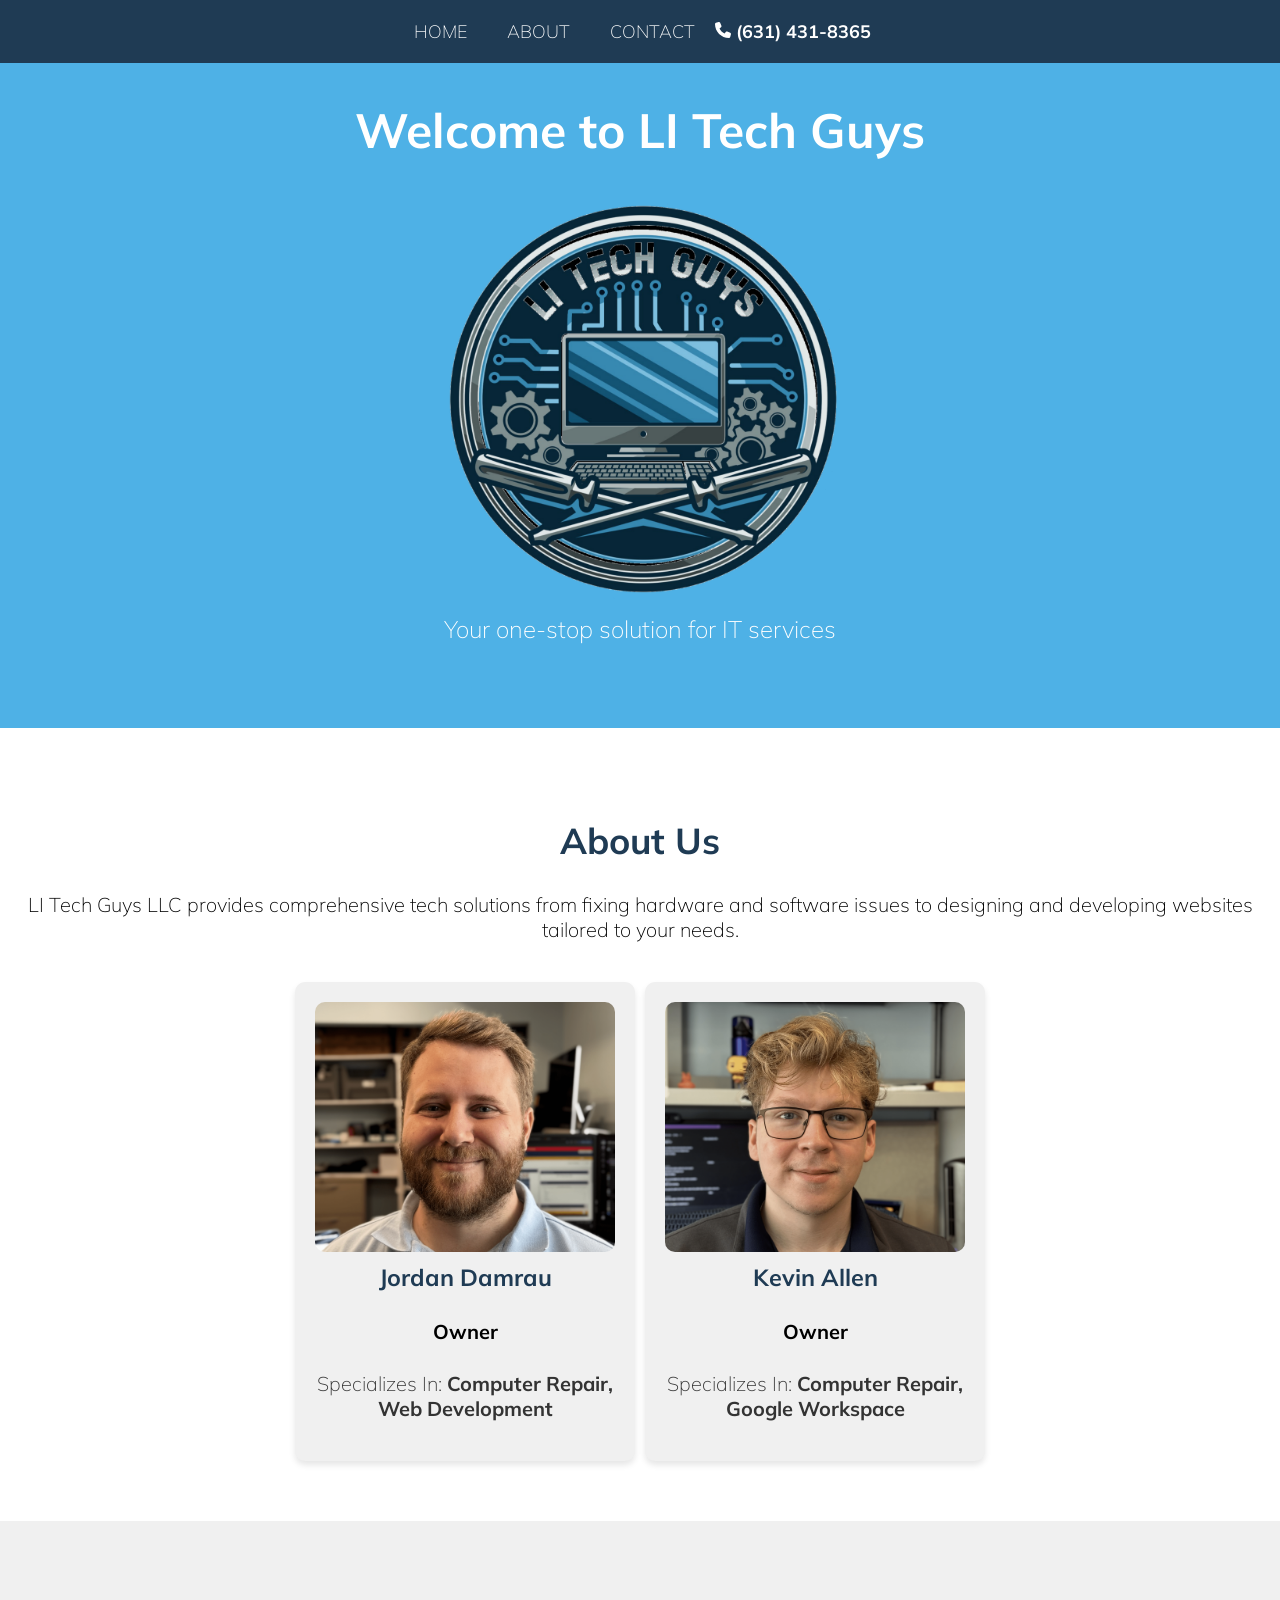
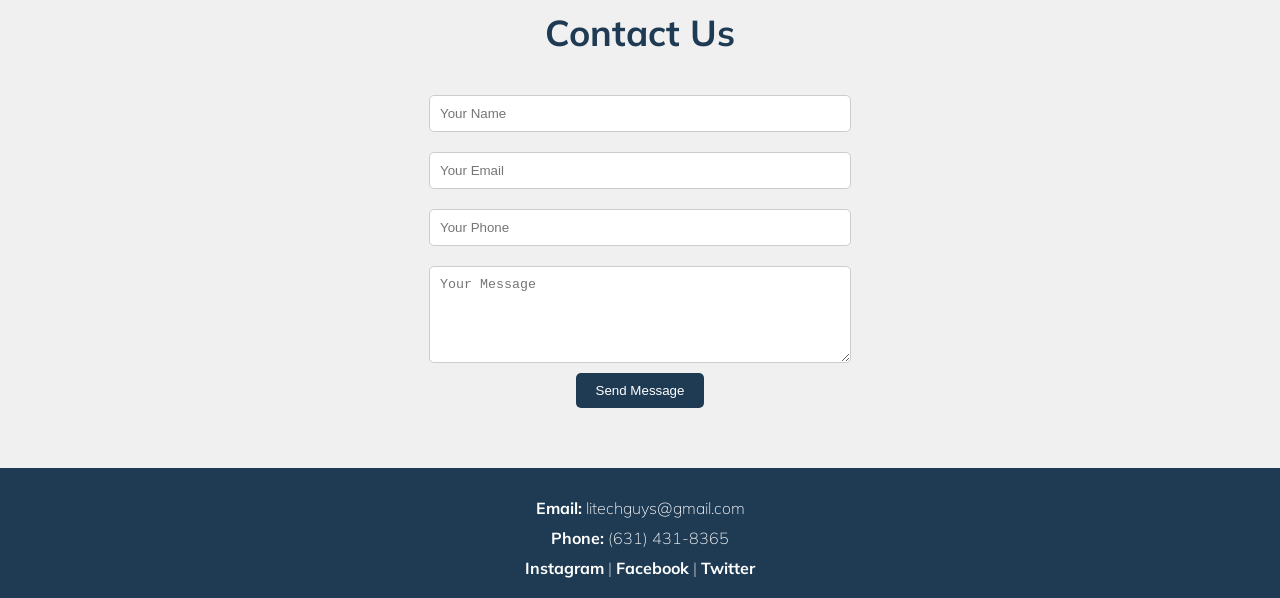
==== index.html @ 514f4675 "Touch up -Redesigned the navbar to be more modern and responsive to the design of the site. -Made th" ====
<!DOCTYPE html>
<html lang="en">
<head>
    <meta charset="UTF-8">
    <meta name="viewport" content="width=device-width, initial-scale=1.0">
    <title>LI Tech Guys</title>
    <link rel="stylesheet" href="styles.css">
    <link rel="preconnect" href="https://fonts.googleapis.com">
    <link rel="preconnect" href="https://fonts.gstatic.com" crossorigin>
    <link href="https://fonts.googleapis.com/css2?family=Fredoka:wght@300..700&family=Mulish:ital,wght@0,200..1000;1,200..1000&family=Raleway:ital,wght@0,100..900;1,100..900&display=swap" rel="stylesheet">
</head>
<body>

    <!-- Navbar -->
    <nav style="position: fixed; width: 100%;">
        <div class="menu">
            <a href="#home">HOME</a>
            <a href="#about">ABOUT</a>
            <a href="#contact">CONTACT</a>
        </div>
        <a href="tel:+16314318365" class="phone-number" style="padding-right: 25px;"><img src="imgs/phone.svg" alt="Phone Image" height="16" width="auto"> (631) 431-8365</a>
    </nav>


    <!-- Hero Section (Home) -->
    <section id="home">
        <h1>Welcome to LI Tech Guys</h1>
        <img src="imgs/logo.png" alt="LI Tech Guys Logo" height="400" width="auto">
        <p>Your one-stop solution for IT services</p>
        <a href="#about"><div class="scroll-down"></div></a> <!-- Down Arrow -->
    </section>

    <!-- About Section -->
    <section id="about">
        <h2>About Us</h2>
        <p>LI Tech Guys LLC provides comprehensive tech solutions from fixing hardware and software issues to designing and developing websites tailored to your needs.</p>

        <!-- Team Cards -->
        <div class="team">
            <div class="card" onclick="window.location.href='mailto:jordan@litechguys.com';">
                <img src="imgs/jordan.png" alt="Jordan Damrau">
                <h3>Jordan Damrau</h3>
                <h4>Owner</h4>
                <p>Specializes In: <b>Computer Repair, Web Development</b></p>
            </div>
            <div class="card" onclick="window.location.href='mailto:kevin@litechguys.com';">
                <img src="imgs/kevin.png" alt="Kevin Allen">
                <h3>Kevin Allen</h3>
                <h4>Owner</h4>
                <p>Specializes In: <b>Computer Repair, Google Workspace</b></p>
            </div>
        </div>
    </section>


    <!-- Contact Section -->
    <section id="contact">
        <h2>Contact Us</h2>
        <form action="https://formspree.io/f/myzgrvja" method="POST">
            <input type="text" name="name" placeholder="Your Name" required>
            <input type="email" name="email" placeholder="Your Email" required>
            <input type="tel" name="phone" placeholder="Your Phone" required>
            <textarea name="message" rows="5" placeholder="Your Message" required></textarea>
            <button type="submit">Send Message</button>
        </form>
    </section>

    <!-- Footer -->
    <footer>
        <b><p>Email:</b> <a href="mailto:litechguys@gmail.com">litechguys@gmail.com</a></p>
        <b><p>Phone:</b> <a href="tel:+16314318365">(631) 431-8365</a></p>
        <b><a href="https://www.instagram.com/litechguys">Instagram</a></b> |
        <b><a href="https://www.facebook.com">Facebook</a></b> |
        <b><a href="https://www.twitter.com/litechguys">Twitter</a></b>
    </footer>

</body>
</html>
---- styles.css ----
/* Global Styles */
        body, html {
            margin: 0;
            padding: 0;
            font-family: "Mulish", sans-serif;
            font-optical-sizing: auto;
            font-weight: 200;
            font-style: normal;
            scroll-behavior: smooth; /* Smooth scrolling */
            background-color: #f5f5f5;
        }

        /* Navbar */
        nav {
            background-color: #1f3b54; /* Dark blue from logo */
            padding: 10px;
            display: flex;
            justify-content:center;
            align-items: center;
            z-index: 1;
        }

        nav a {
            color: white;
            text-decoration: none;
            padding: 10px;
            font-size: 18px;
            transition: color 0.3s ease;
        }

        nav a:hover {
            color: #4eb1e6; /* Light blue hover effect */
        }

        .phone-number {
            font-weight: bold;
            color: white;
            transition: color 0.3s ease;
        }

        .phone-number:hover {
            color: #4eb1e6;
        }

        .menu {
            display: flex;
            gap: 20px;
        }

        /* Hero Section */
        #home {
            background-color: #4eb1e6; /* Light blue from logo */
            padding: 60px 20px;
            text-align: center;
            color: white;
        }

        #home h1 {
            font-size: 48px;
        }

        #home p {
            font-size: 24px;
            margin-top: 10px;
        }

        /* About Section */
        #about {
            padding: 60px 20px;
            background-color: #fff;
            text-align: center;
            font-size: 20px;
        }

        #about h2 {
            font-size: 36px;
            color: #1f3b54;
        }

         /* Cards for Team Members */
        .team {
            display: flex;
            justify-content: center; /* Centers the cards */
            margin-top: 40px;
            gap: 10px; /* Reduced gap between the cards */
        }

        .card {
            z-index: 0;
            background-color: #f0f0f0;
            padding: 20px;
            border-radius: 10px;
            width: 300px;
            box-shadow: 0 4px 6px rgba(0, 0, 0, 0.1);
            text-align: center;
            position: relative;
            overflow: hidden; /* Ensure image doesn't go outside the card */
            transition: transform 0.3s ease, box-shadow 0.3s ease; /* Smooth hover effect */
            cursor: pointer; /* Makes the card clickable */
        }

        .card:hover {
            transform: translateY(-10px); /* Lifts the card on hover */
            box-shadow: 0 8px 12px rgba(0, 0, 0, 0.2); /* Adds shadow on hover */
        }

        .card img {
            width: 100%;
            height: 250px; /* Adjust the height to fill the top half */
            object-fit: cover; /* Ensures the image fits inside the card without distortion */
            border-top-left-radius: 10px; /* Matches the card's border radius */
            border-top-right-radius: 10px; /* Matches the card's border radius */
            border-bottom-left-radius: 10px; /* Matches the card's border radius */
            border-bottom-right-radius: 10px; /* Matches the card's border radius */
            display: block;
            object-position:40% 40%; /* This ensures the top part of the image is visible */
        }

        .card h3 {
            color: #1f3b54;
            margin-top: 10px;
        }

        .card p {
            color: #333;
        }

        .card a {
            text-decoration: none; /* Remove underline from link */
            color: inherit; /* Inherit color from card text */
        }

        /* Contact Section */
        #contact {
            padding: 60px 20px;
            background-color: #f0f0f0;
            text-align: center;
        }

        #contact h2 {
            font-size: 36px;
            color: #1f3b54;
        }

        #contact form {
            display: flex;
            flex-direction: column;
            align-items: center;
        }

        #contact input, #contact textarea {
            padding: 10px;
            margin: 10px;
            width: 80%;
            max-width: 400px;
            border: 1px solid #ccc;
            border-radius: 5px;
        }

        #contact button {
            background-color: #1f3b54;
            color: white;
            border: none;
            padding: 10px 20px;
            border-radius: 5px;
            cursor: pointer;
        }

        #contact button:hover {
            background-color: #4eb1e6;
        }

        /* Footer */
        footer {
            background-color: #1f3b54;
            color: white;
            padding: 20px;
            text-align: center;
        }

        footer a {
            color: white;
            text-decoration: none;
            transition: color 0.3s ease;
        }

        footer a:hover {
            color: #4eb1e6;
        }

        footer p {
            margin: 10px 0;
            color: white;
        }

        .logo img {
            max-width: 100px;  /* Adjust this value to control the size */
            height: auto;
        }

        /* Down Arrow */

        .scroll-down {
            position: absolute;
            left: 50%;
            bottom: 30px;
            display: block;
            text-align: center;
            font-size: 20px;
            z-index: 100;
            text-decoration: none;
            text-shadow: 0;
            width: 20px;
            height: 20px;
            border-bottom: 2px solid #fff;
            border-right: 2px solid #fff;
            z-index: 9;
            left: 50%;
            -webkit-transform: translate(-50%, 0%) rotate(45deg);
            -moz-transform: translate(-50%, 0%) rotate(45deg);
            transform: translate(-50%, 0%) rotate(45deg);
            -webkit-animation: fade_move_down 4s ease-in-out infinite;
            -moz-animation:    fade_move_down 4s ease-in-out infinite;
            animation:         fade_move_down 4s ease-in-out infinite;
          }
          
          
          /*animated scroll arrow animation*/
          @-webkit-keyframes fade_move_down {
            0%   { -webkit-transform:translate(0,-10px) rotate(45deg); opacity: 0;  }
            50%  { opacity: 1;  }
            100% { -webkit-transform:translate(0,10px) rotate(45deg); opacity: 0; }
          }
          @-moz-keyframes fade_move_down {
            0%   { -moz-transform:translate(0,-10px) rotate(45deg); opacity: 0;  }
            50%  { opacity: 1;  }
            100% { -moz-transform:translate(0,10px) rotate(45deg); opacity: 0; }
          }
          @keyframes fade_move_down {
            0%   { transform:translate(0,-10px) rotate(45deg); opacity: 0;  }
            50%  { opacity: 1;  }
            100% { transform:translate(0,10px) rotate(45deg); opacity: 0; }
          }

        /* Responsive Design */
        @media (max-width: 768px) {
            nav .menu {
                flex-direction: column;
                gap: 10px;
            }

            nav a {
                font-size: 16px;
            }

            .team {
                flex-direction: column;
                align-items: center;
            }

            .card {
                width: 90%;
            }
        }
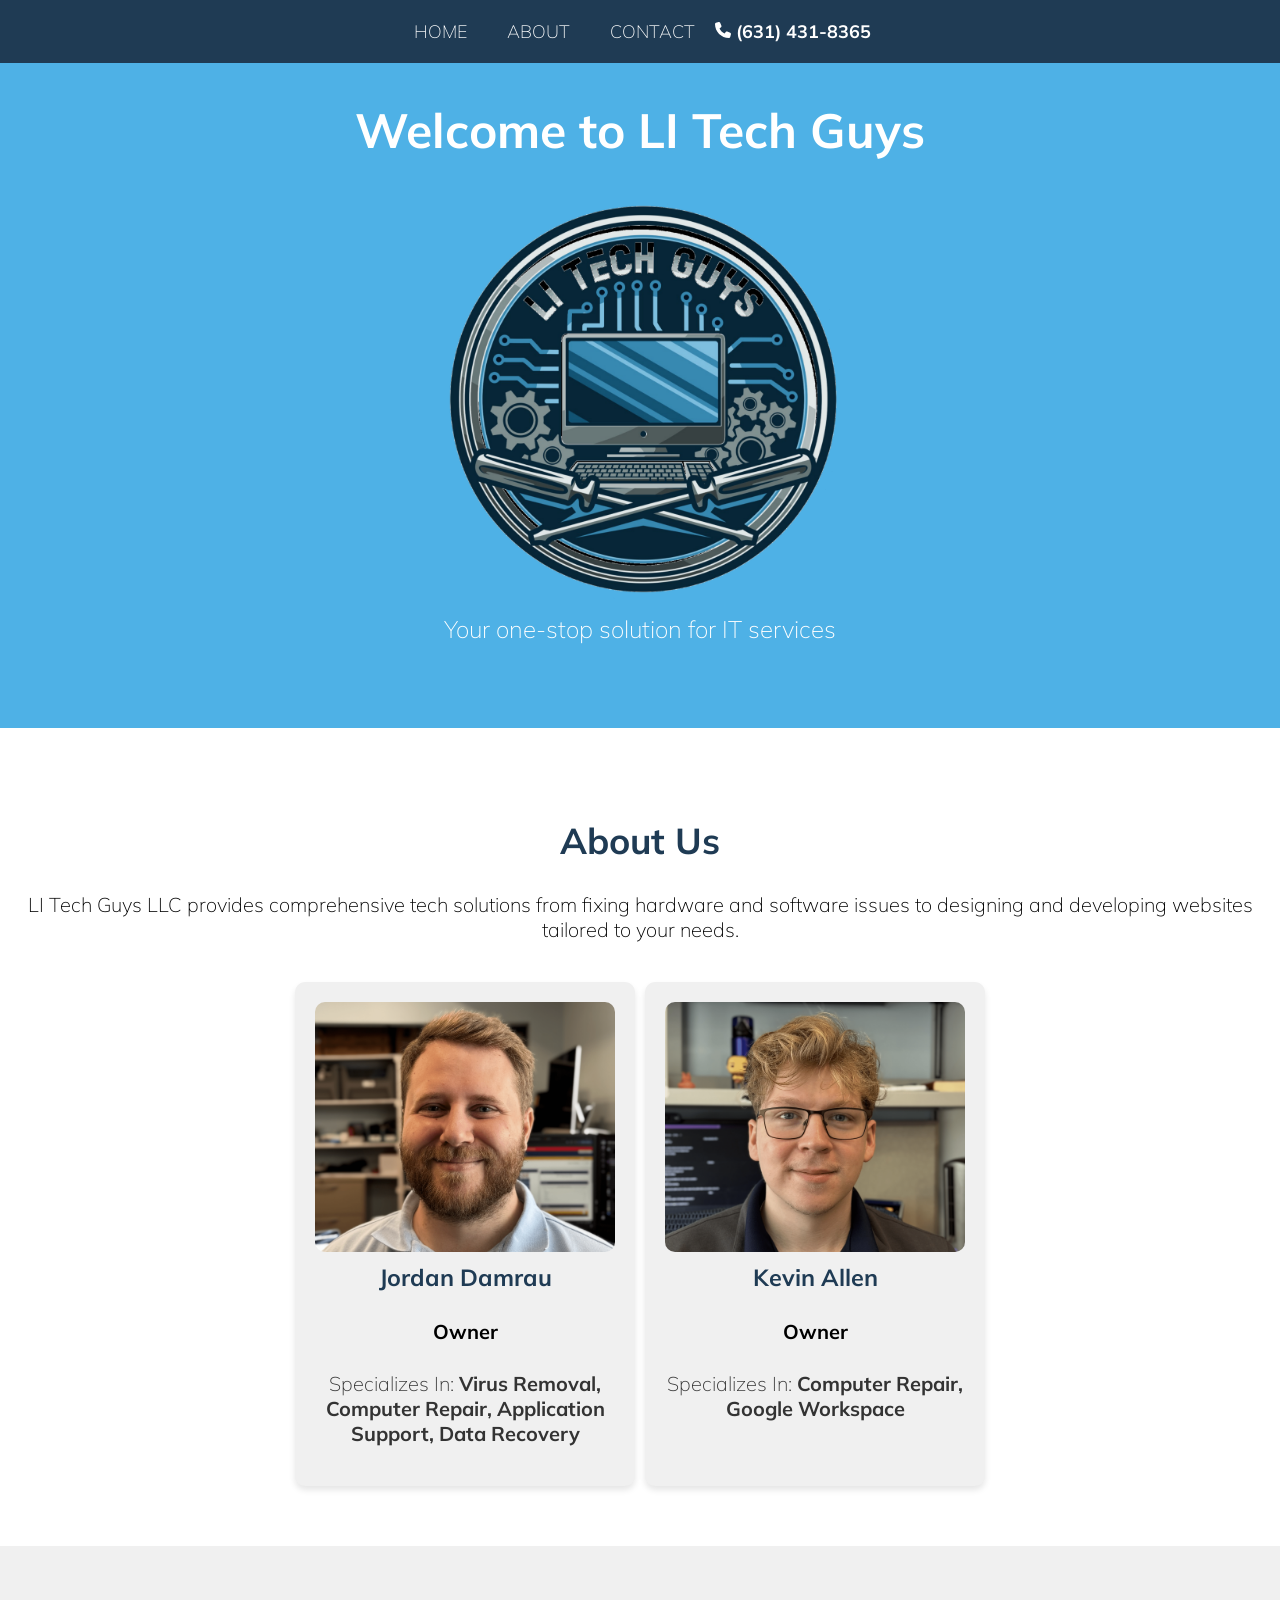
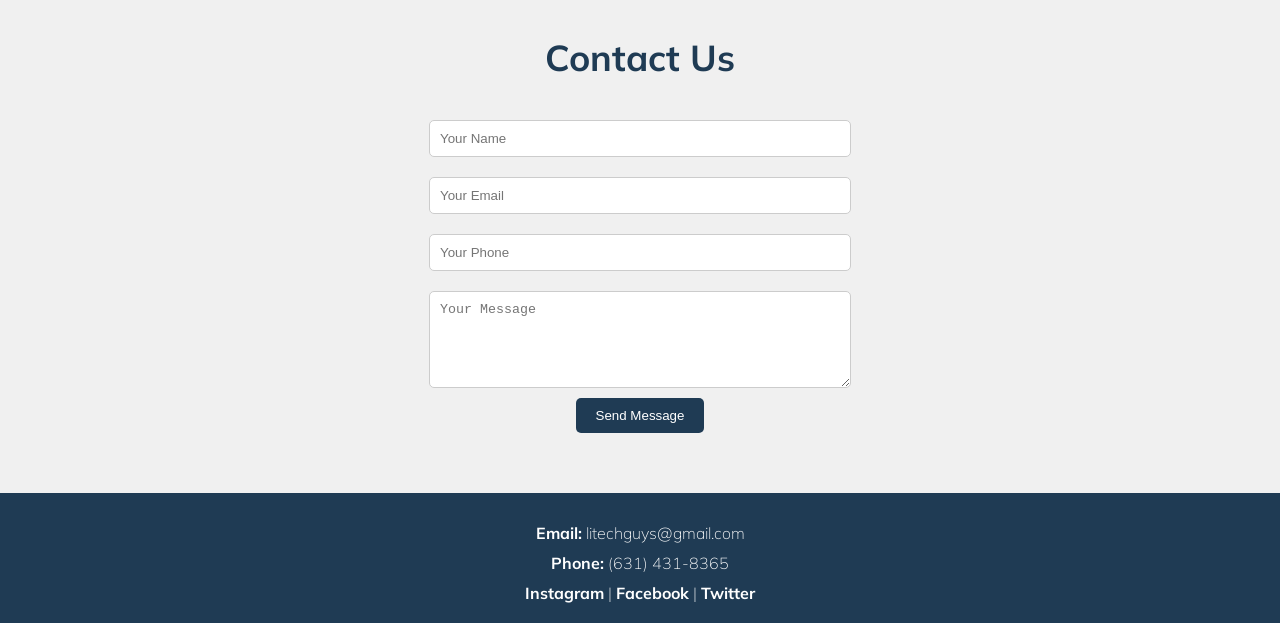
==== commit 9be54c8a: "Updating Responsibilities" ====
--- a/index.html
+++ b/index.html
@@ -13,21 +13,25 @@
 
     <!-- Navbar -->
     <nav style="position: fixed; width: 100%;">
-        <div class="menu">
+        <div class="menu" id="menu">
             <a href="#home">HOME</a>
             <a href="#about">ABOUT</a>
             <a href="#contact">CONTACT</a>
         </div>
         <a href="tel:+16314318365" class="phone-number" style="padding-right: 25px;"><img src="imgs/phone.svg" alt="Phone Image" height="16" width="auto"> (631) 431-8365</a>
+        <!-- Hamburger Icon for Mobile -->
+        <div class="hamburger" id="hamburger" onclick="toggleMenu()">
+            <span></span>
+            <span></span>
+            <span></span>
+        </div>
     </nav>
-
 
     <!-- Hero Section (Home) -->
     <section id="home">
         <h1>Welcome to LI Tech Guys</h1>
         <img src="imgs/logo.png" alt="LI Tech Guys Logo" height="400" width="auto">
         <p>Your one-stop solution for IT services</p>
-        <a href="#about"><div class="scroll-down"></div></a> <!-- Down Arrow -->
     </section>
 
     <!-- About Section -->
@@ -41,7 +45,7 @@
                 <img src="imgs/jordan.png" alt="Jordan Damrau">
                 <h3>Jordan Damrau</h3>
                 <h4>Owner</h4>
-                <p>Specializes In: <b>Computer Repair, Web Development</b></p>
+                <p>Specializes In: <b>Virus Removal, Computer Repair, Application Support, Data Recovery</b></p>
             </div>
             <div class="card" onclick="window.location.href='mailto:kevin@litechguys.com';">
                 <img src="imgs/kevin.png" alt="Kevin Allen">
@@ -51,7 +55,6 @@
             </div>
         </div>
     </section>
-
 
     <!-- Contact Section -->
     <section id="contact">
@@ -69,10 +72,31 @@
     <footer>
         <b><p>Email:</b> <a href="mailto:litechguys@gmail.com">litechguys@gmail.com</a></p>
         <b><p>Phone:</b> <a href="tel:+16314318365">(631) 431-8365</a></p>
-        <b><a href="https://www.instagram.com/litechguys">Instagram</a></b> |
-        <b><a href="https://www.facebook.com">Facebook</a></b> |
+        <b><a href="https://www.instagram.com/litechguysllc">Instagram</a></b> |
+        <b><a href="https://www.facebook.com/profile.php?id=61566270015148">Facebook</a></b> |
         <b><a href="https://www.twitter.com/litechguys">Twitter</a></b>
     </footer>
 
 </body>
+<script>
+    // Function to toggle the menu open/close
+    function toggleMenu() {
+        const menu = document.getElementById('menu');
+        const hamburger = document.getElementById('hamburger');
+
+        menu.classList.toggle('open'); // Toggle the mobile menu visibility
+        hamburger.classList.toggle('active'); // Toggle the hamburger icon state
+    }
+
+    // Close the menu when any link is clicked
+    document.querySelectorAll('.menu a').forEach(link => {
+        link.addEventListener('click', () => {
+            const menu = document.getElementById('menu');
+            const hamburger = document.getElementById('hamburger');
+
+            menu.classList.remove('open'); // Close the menu
+            hamburger.classList.remove('active'); // Reset the hamburger icon state
+        });
+    });
+</script>
 </html>
--- a/styles.css
+++ b/styles.css
@@ -45,6 +45,30 @@
         .menu {
             display: flex;
             gap: 20px;
+        }
+
+        /* Default navbar styles */
+        nav .menu {
+            display: flex;
+            gap: 20px;
+        }
+
+        /* Hamburger icon */
+        .hamburger {
+            display: none; /* Hidden by default (desktop view) */
+            flex-direction: column;
+            justify-content: space-between;
+            width: 30px;
+            height: 18px;
+            cursor: pointer;
+        }
+
+        .hamburger span {
+            background-color: white;
+            height: 4px;
+            width: 100%;
+            border-radius: 2px;
+            transition: all 0.3s ease;
         }
 
         /* Hero Section */
@@ -224,41 +248,46 @@
             animation:         fade_move_down 4s ease-in-out infinite;
           }
           
-          
-          /*animated scroll arrow animation*/
-          @-webkit-keyframes fade_move_down {
-            0%   { -webkit-transform:translate(0,-10px) rotate(45deg); opacity: 0;  }
-            50%  { opacity: 1;  }
-            100% { -webkit-transform:translate(0,10px) rotate(45deg); opacity: 0; }
-          }
-          @-moz-keyframes fade_move_down {
-            0%   { -moz-transform:translate(0,-10px) rotate(45deg); opacity: 0;  }
-            50%  { opacity: 1;  }
-            100% { -moz-transform:translate(0,10px) rotate(45deg); opacity: 0; }
-          }
-          @keyframes fade_move_down {
-            0%   { transform:translate(0,-10px) rotate(45deg); opacity: 0;  }
-            50%  { opacity: 1;  }
-            100% { transform:translate(0,10px) rotate(45deg); opacity: 0; }
-          }
-
-        /* Responsive Design */
+
+        /* Existing media query for mobile screens */
+        /* Mobile view styles */
         @media (max-width: 768px) {
             nav .menu {
+                display: none; /* Hide the default navbar on mobile */
+            }
+
+            .hamburger {
+                display: flex; /* Show the hamburger icon on mobile */
+            }
+
+            /* When the hamburger icon is active, change the look */
+            .hamburger.active span:nth-child(1) {
+                transform: rotate(45deg) translate(5px, 5px);
+            }
+
+            .hamburger.active span:nth-child(2) {
+                opacity: 0; /* Hide the middle line */
+            }
+
+            .hamburger.active span:nth-child(3) {
+                transform: rotate(-45deg) translate(5px, -5px);
+            }
+
+            /* Show the mobile menu when the hamburger is clicked */
+            nav .menu.open {
+                display: flex;
                 flex-direction: column;
                 gap: 10px;
+                position: absolute;
+                top: 60px;
+                background-color: #1f3b54;
+                width: 100%;
+                padding: 10px 0;
+                text-align: center;
             }
 
             nav a {
-                font-size: 16px;
-            }
-
-            .team {
-                flex-direction: column;
-                align-items: center;
-            }
-
-            .card {
-                width: 90%;
-            }
-        }
+                font-size: 18px;
+                padding: 10px;
+            }
+        }
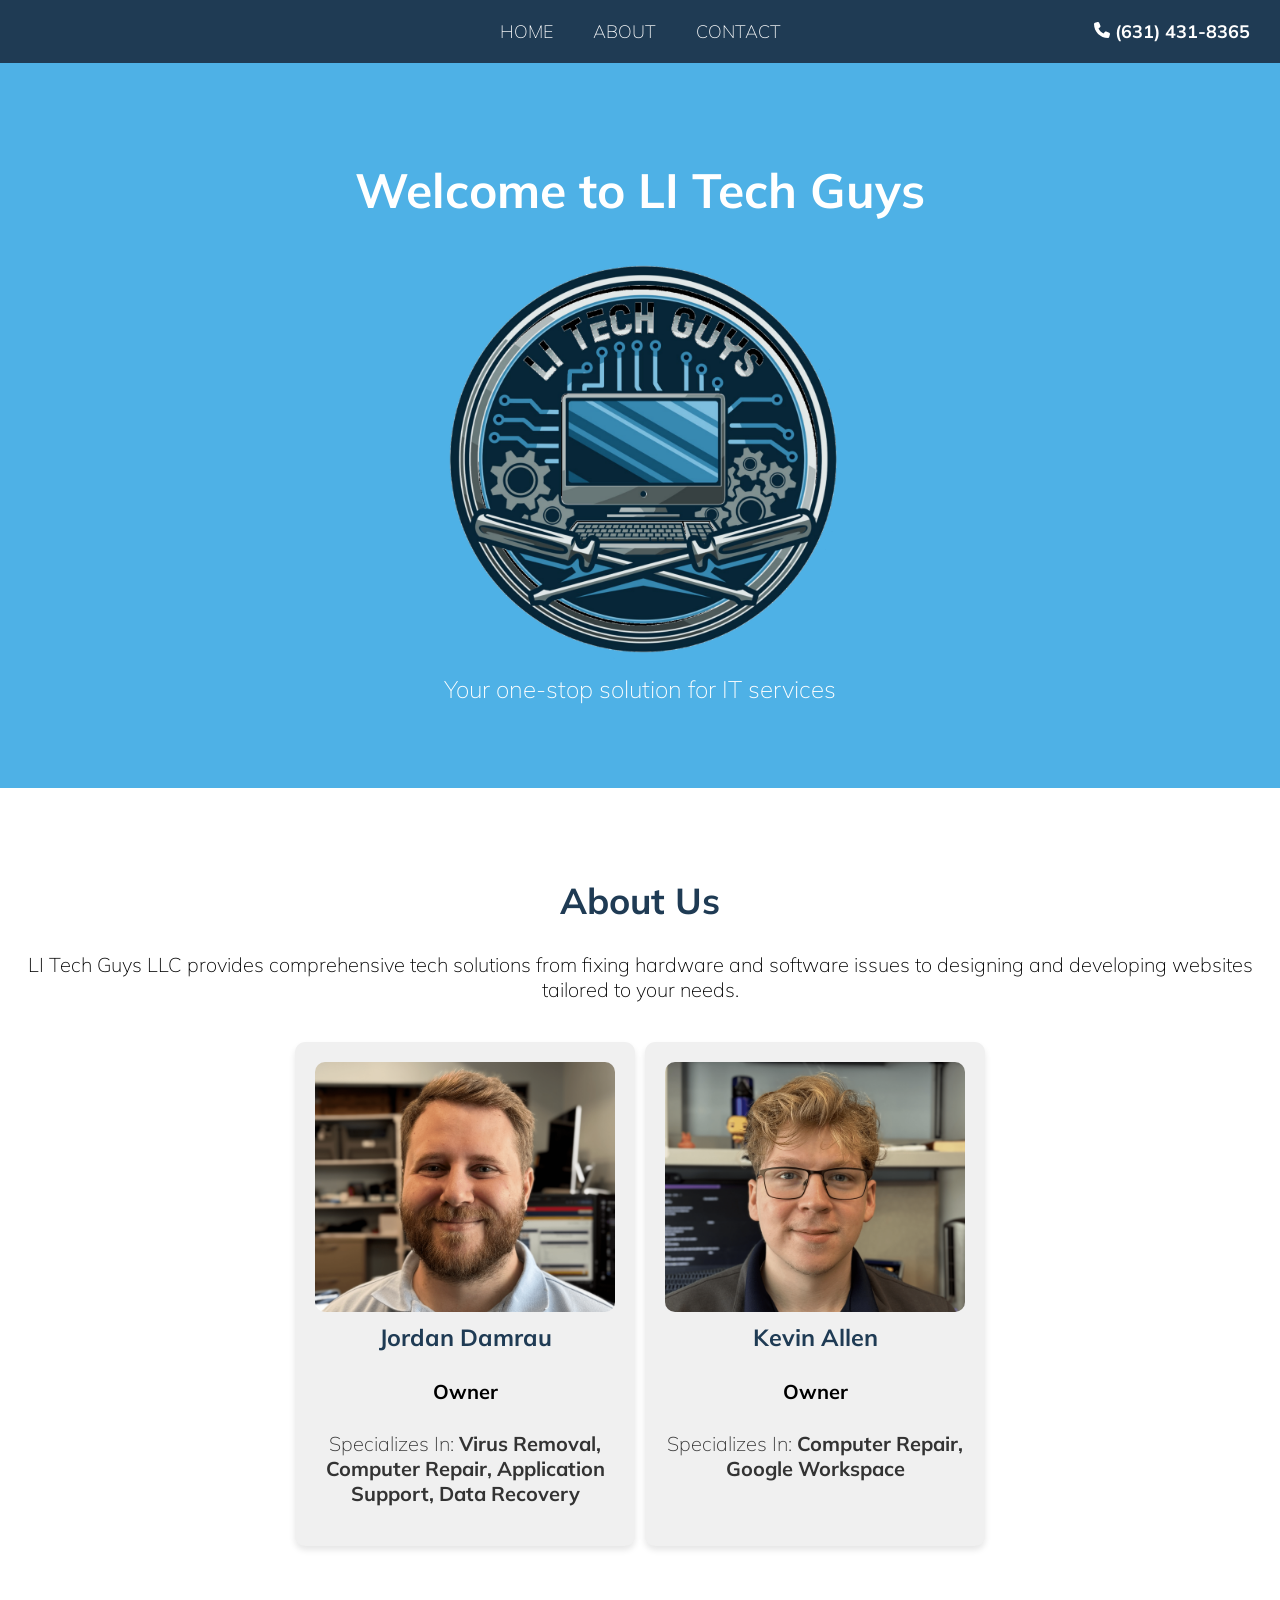
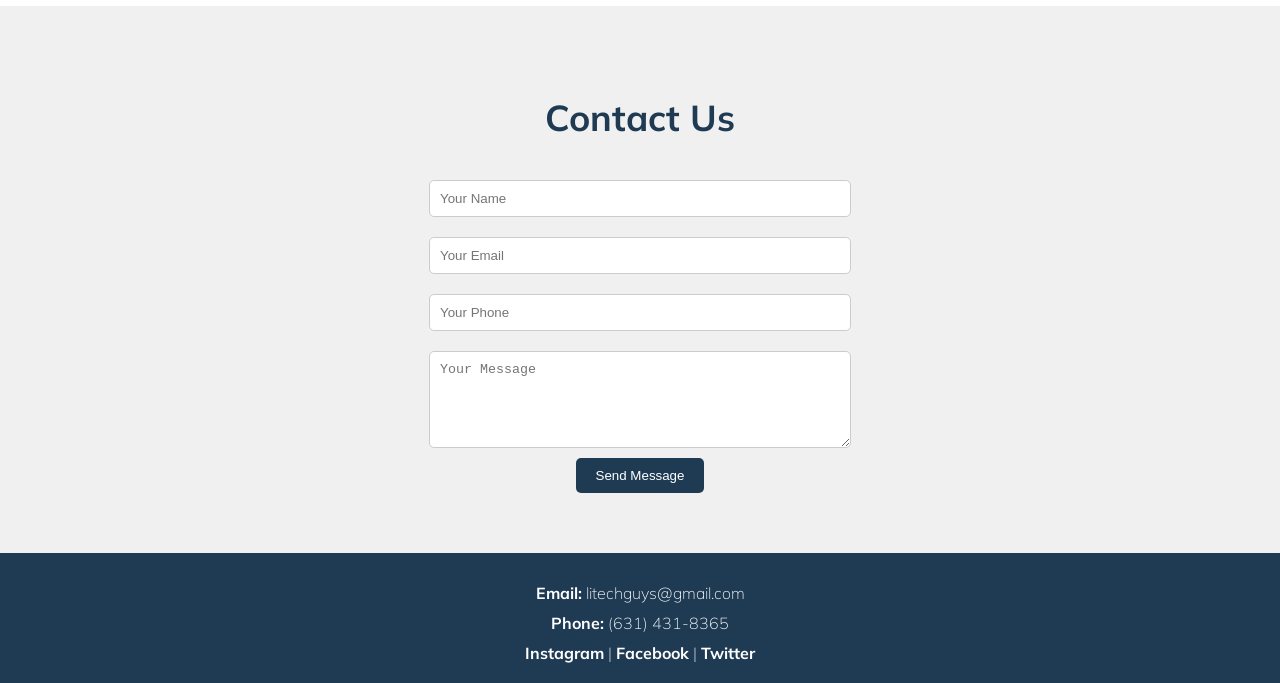
==== commit 544359cc: "Update Moved the phone number to the right of the navbar." ====
--- a/index.html
+++ b/index.html
@@ -12,19 +12,23 @@
 <body>
 
     <!-- Navbar -->
-    <nav style="position: fixed; width: 100%;">
-        <div class="menu" id="menu">
-            <a href="#home">HOME</a>
-            <a href="#about">ABOUT</a>
-            <a href="#contact">CONTACT</a>
+    <nav>
+        <div class="menu-wrapper">
+            <div class="menu" id="menu">
+                <a href="#home">HOME</a>
+                <a href="#about">ABOUT</a>
+                <a href="#contact">CONTACT</a>
+            </div>
         </div>
-        <a href="tel:+16314318365" class="phone-number" style="padding-right: 25px;"><img src="imgs/phone.svg" alt="Phone Image" height="16" width="auto"> (631) 431-8365</a>
         <!-- Hamburger Icon for Mobile -->
         <div class="hamburger" id="hamburger" onclick="toggleMenu()">
             <span></span>
             <span></span>
             <span></span>
         </div>
+        <a href="tel:+16314318365" class="phone-number">
+            <img src="imgs/phone.svg" alt="Phone Image" height="16" width="auto"> (631) 431-8365
+        </a>
     </nav>
 
     <!-- Hero Section (Home) -->
--- a/styles.css
+++ b/styles.css
@@ -1,293 +1,297 @@
 /* Global Styles */
-        body, html {
-            margin: 0;
-            padding: 0;
-            font-family: "Mulish", sans-serif;
-            font-optical-sizing: auto;
-            font-weight: 200;
-            font-style: normal;
-            scroll-behavior: smooth; /* Smooth scrolling */
-            background-color: #f5f5f5;
-        }
-
-        /* Navbar */
-        nav {
-            background-color: #1f3b54; /* Dark blue from logo */
-            padding: 10px;
-            display: flex;
-            justify-content:center;
-            align-items: center;
-            z-index: 1;
-        }
-
-        nav a {
-            color: white;
-            text-decoration: none;
-            padding: 10px;
-            font-size: 18px;
-            transition: color 0.3s ease;
-        }
-
-        nav a:hover {
-            color: #4eb1e6; /* Light blue hover effect */
-        }
-
-        .phone-number {
-            font-weight: bold;
-            color: white;
-            transition: color 0.3s ease;
-        }
-
-        .phone-number:hover {
-            color: #4eb1e6;
-        }
-
-        .menu {
-            display: flex;
-            gap: 20px;
-        }
-
-        /* Default navbar styles */
-        nav .menu {
-            display: flex;
-            gap: 20px;
-        }
-
-        /* Hamburger icon */
-        .hamburger {
-            display: none; /* Hidden by default (desktop view) */
-            flex-direction: column;
-            justify-content: space-between;
-            width: 30px;
-            height: 18px;
-            cursor: pointer;
-        }
-
-        .hamburger span {
-            background-color: white;
-            height: 4px;
-            width: 100%;
-            border-radius: 2px;
-            transition: all 0.3s ease;
-        }
-
-        /* Hero Section */
-        #home {
-            background-color: #4eb1e6; /* Light blue from logo */
-            padding: 60px 20px;
-            text-align: center;
-            color: white;
-        }
-
-        #home h1 {
-            font-size: 48px;
-        }
-
-        #home p {
-            font-size: 24px;
-            margin-top: 10px;
-        }
-
-        /* About Section */
-        #about {
-            padding: 60px 20px;
-            background-color: #fff;
-            text-align: center;
-            font-size: 20px;
-        }
-
-        #about h2 {
-            font-size: 36px;
-            color: #1f3b54;
-        }
-
-         /* Cards for Team Members */
-        .team {
-            display: flex;
-            justify-content: center; /* Centers the cards */
-            margin-top: 40px;
-            gap: 10px; /* Reduced gap between the cards */
-        }
-
-        .card {
-            z-index: 0;
-            background-color: #f0f0f0;
-            padding: 20px;
-            border-radius: 10px;
-            width: 300px;
-            box-shadow: 0 4px 6px rgba(0, 0, 0, 0.1);
-            text-align: center;
-            position: relative;
-            overflow: hidden; /* Ensure image doesn't go outside the card */
-            transition: transform 0.3s ease, box-shadow 0.3s ease; /* Smooth hover effect */
-            cursor: pointer; /* Makes the card clickable */
-        }
-
-        .card:hover {
-            transform: translateY(-10px); /* Lifts the card on hover */
-            box-shadow: 0 8px 12px rgba(0, 0, 0, 0.2); /* Adds shadow on hover */
-        }
-
-        .card img {
-            width: 100%;
-            height: 250px; /* Adjust the height to fill the top half */
-            object-fit: cover; /* Ensures the image fits inside the card without distortion */
-            border-top-left-radius: 10px; /* Matches the card's border radius */
-            border-top-right-radius: 10px; /* Matches the card's border radius */
-            border-bottom-left-radius: 10px; /* Matches the card's border radius */
-            border-bottom-right-radius: 10px; /* Matches the card's border radius */
-            display: block;
-            object-position:40% 40%; /* This ensures the top part of the image is visible */
-        }
-
-        .card h3 {
-            color: #1f3b54;
-            margin-top: 10px;
-        }
-
-        .card p {
-            color: #333;
-        }
-
-        .card a {
-            text-decoration: none; /* Remove underline from link */
-            color: inherit; /* Inherit color from card text */
-        }
-
-        /* Contact Section */
-        #contact {
-            padding: 60px 20px;
-            background-color: #f0f0f0;
-            text-align: center;
-        }
-
-        #contact h2 {
-            font-size: 36px;
-            color: #1f3b54;
-        }
-
-        #contact form {
-            display: flex;
-            flex-direction: column;
-            align-items: center;
-        }
-
-        #contact input, #contact textarea {
-            padding: 10px;
-            margin: 10px;
-            width: 80%;
-            max-width: 400px;
-            border: 1px solid #ccc;
-            border-radius: 5px;
-        }
-
-        #contact button {
-            background-color: #1f3b54;
-            color: white;
-            border: none;
-            padding: 10px 20px;
-            border-radius: 5px;
-            cursor: pointer;
-        }
-
-        #contact button:hover {
-            background-color: #4eb1e6;
-        }
-
-        /* Footer */
-        footer {
-            background-color: #1f3b54;
-            color: white;
-            padding: 20px;
-            text-align: center;
-        }
-
-        footer a {
-            color: white;
-            text-decoration: none;
-            transition: color 0.3s ease;
-        }
-
-        footer a:hover {
-            color: #4eb1e6;
-        }
-
-        footer p {
-            margin: 10px 0;
-            color: white;
-        }
-
-        .logo img {
-            max-width: 100px;  /* Adjust this value to control the size */
-            height: auto;
-        }
-
-        /* Down Arrow */
-
-        .scroll-down {
-            position: absolute;
-            left: 50%;
-            bottom: 30px;
-            display: block;
-            text-align: center;
-            font-size: 20px;
-            z-index: 100;
-            text-decoration: none;
-            text-shadow: 0;
-            width: 20px;
-            height: 20px;
-            border-bottom: 2px solid #fff;
-            border-right: 2px solid #fff;
-            z-index: 9;
-            left: 50%;
-            -webkit-transform: translate(-50%, 0%) rotate(45deg);
-            -moz-transform: translate(-50%, 0%) rotate(45deg);
-            transform: translate(-50%, 0%) rotate(45deg);
-            -webkit-animation: fade_move_down 4s ease-in-out infinite;
-            -moz-animation:    fade_move_down 4s ease-in-out infinite;
-            animation:         fade_move_down 4s ease-in-out infinite;
-          }
-          
-
-        /* Existing media query for mobile screens */
-        /* Mobile view styles */
-        @media (max-width: 768px) {
-            nav .menu {
-                display: none; /* Hide the default navbar on mobile */
-            }
-
-            .hamburger {
-                display: flex; /* Show the hamburger icon on mobile */
-            }
-
-            /* When the hamburger icon is active, change the look */
-            .hamburger.active span:nth-child(1) {
-                transform: rotate(45deg) translate(5px, 5px);
-            }
-
-            .hamburger.active span:nth-child(2) {
-                opacity: 0; /* Hide the middle line */
-            }
-
-            .hamburger.active span:nth-child(3) {
-                transform: rotate(-45deg) translate(5px, -5px);
-            }
-
-            /* Show the mobile menu when the hamburger is clicked */
-            nav .menu.open {
-                display: flex;
-                flex-direction: column;
-                gap: 10px;
-                position: absolute;
-                top: 60px;
-                background-color: #1f3b54;
-                width: 100%;
-                padding: 10px 0;
-                text-align: center;
-            }
-
-            nav a {
-                font-size: 18px;
-                padding: 10px;
-            }
-        }
+body, html {
+    overflow-x: hidden;
+    margin: 0;
+    padding: 0;
+    font-family: "Mulish", sans-serif;
+    font-optical-sizing: auto;
+    font-weight: 200;
+    font-style: normal;
+    scroll-behavior: smooth;
+    background-color: #f5f5f5;
+}
+
+body {
+    padding-top: 60px; /* Adjust this value based on navbar height */
+}
+
+/* Navbar */
+nav {
+    position: fixed;
+    top: 0;
+    left: 0;
+    width: 100vw; /* Ensures it spans the full width */
+    box-sizing: border-box;
+    background-color: #1f3b54;
+    padding: 10px 20px;
+    display: flex;
+    justify-content: center;
+    align-items: center;
+    z-index: 1000; /* Ensures it's above other content */
+}
+
+/* Phone Number (Right Side) */
+.phone-number {
+    position: absolute;
+    right: 20px; /* Keeps it locked to the right */
+    font-weight: bold;
+    color: white;
+    text-decoration: none;
+    transition: color 0.3s ease;
+    max-width: 100%; /* Ensures they don’t extend beyond the screen */
+}
+
+.phone-number:hover {
+    color: #4eb1e6;
+}
+
+/* Menu Wrapper (Centers the Menu) */
+.menu-wrapper {
+    flex: 1;
+    display: flex;
+    justify-content: center;
+}
+
+/* Menu Styles */
+.menu {
+    display: flex;
+    gap: 20px;
+}
+
+nav a {
+    color: white;
+    text-decoration: none;
+    padding: 10px;
+    font-size: 18px;
+    transition: color 0.3s ease;
+}
+
+nav a:hover {
+    color: #4eb1e6; /* Light blue hover effect */
+}
+
+/* Hamburger icon (Replaces Phone Number on Mobile) */
+.hamburger {
+    position: absolute;
+    right: 20px;
+    display: none; /* Hidden on desktop */
+    flex-direction: column;
+    justify-content: space-between;
+    width: 30px;
+    height: 18px;
+    cursor: pointer;
+    max-width: 100%; /* Ensures they don’t extend beyond the screen */
+}
+
+.hamburger span {
+    background-color: white;
+    height: 4px;
+    width: 100%;
+    border-radius: 2px;
+    transition: all 0.3s ease;
+}
+
+/* Mobile View */
+@media (max-width: 768px) {
+    nav {
+        justify-content: space-between; /* Ensures even spacing in mobile */
+    }
+
+    .menu-wrapper {
+        display: none; /* Hide menu on mobile */
+    }
+
+    .hamburger {
+        display: flex; /* Show hamburger */
+    }
+
+    .phone-number {
+        display: none; /* Hide phone number on mobile */
+    }
+
+    /* Mobile Menu */
+    nav .menu.open {
+        display: flex;
+        flex-direction: column;
+        gap: 10px;
+        position: absolute;
+        top: 60px;
+        left: 0;
+        width: 100vw; /* Ensures the menu covers the entire width without overflow */
+        background-color: #1f3b54;
+        padding: 10px 0;
+        text-align: center;
+    }
+}
+
+/* Hero Section */
+#home {
+    background-color: #4eb1e6; /* Light blue from logo */
+    padding: 60px 20px;
+    text-align: center;
+    color: white;
+}
+
+#home h1 {
+    font-size: 48px;
+}
+
+#home p {
+    font-size: 24px;
+    margin-top: 10px;
+}
+
+/* About Section */
+#about {
+    padding: 60px 20px;
+    background-color: #fff;
+    text-align: center;
+    font-size: 20px;
+}
+
+#about h2 {
+    font-size: 36px;
+    color: #1f3b54;
+}
+
+/* Cards for Team Members */
+.team {
+    display: flex;
+    justify-content: center; /* Centers the cards */
+    margin-top: 40px;
+    gap: 10px; /* Reduced gap between the cards */
+}
+
+.card {
+    z-index: 0;
+    background-color: #f0f0f0;
+    padding: 20px;
+    border-radius: 10px;
+    width: 300px;
+    box-shadow: 0 4px 6px rgba(0, 0, 0, 0.1);
+    text-align: center;
+    position: relative;
+    overflow: hidden; /* Ensure image doesn't go outside the card */
+    transition: transform 0.3s ease, box-shadow 0.3s ease; /* Smooth hover effect */
+    cursor: pointer; /* Makes the card clickable */
+}
+
+.card:hover {
+    transform: translateY(-10px); /* Lifts the card on hover */
+    box-shadow: 0 8px 12px rgba(0, 0, 0, 0.2); /* Adds shadow on hover */
+}
+
+.card img {
+    width: 100%;
+    height: 250px;
+    object-fit: cover; /* Ensures the image fits inside the card without distortion */
+    border-radius: 10px;
+    display: block;
+    object-position: 40% 40%; /* Ensures the top part of the image is visible */
+}
+
+.card h3 {
+    color: #1f3b54;
+    margin-top: 10px;
+}
+
+.card p {
+    color: #333;
+}
+
+.card a {
+    text-decoration: none; /* Remove underline from link */
+    color: inherit; /* Inherit color from card text */
+}
+
+/* Contact Section */
+#contact {
+    padding: 60px 20px;
+    background-color: #f0f0f0;
+    text-align: center;
+}
+
+#contact h2 {
+    font-size: 36px;
+    color: #1f3b54;
+}
+
+#contact form {
+    display: flex;
+    flex-direction: column;
+    align-items: center;
+}
+
+#contact input, #contact textarea {
+    padding: 10px;
+    margin: 10px;
+    width: 80%;
+    max-width: 400px;
+    border: 1px solid #ccc;
+    border-radius: 5px;
+}
+
+#contact button {
+    background-color: #1f3b54;
+    color: white;
+    border: none;
+    padding: 10px 20px;
+    border-radius: 5px;
+    cursor: pointer;
+}
+
+#contact button:hover {
+    background-color: #4eb1e6;
+}
+
+/* Footer */
+footer {
+    background-color: #1f3b54;
+    color: white;
+    padding: 20px;
+    text-align: center;
+}
+
+footer a {
+    color: white;
+    text-decoration: none;
+    transition: color 0.3s ease;
+}
+
+footer a:hover {
+    color: #4eb1e6;
+}
+
+footer p {
+    margin: 10px 0;
+    color: white;
+}
+
+.logo img {
+    max-width: 100px;  /* Adjust this value to control the size */
+    height: auto;
+}
+
+/* Scroll Down Arrow */
+.scroll-down {
+    position: absolute;
+    left: 50%;
+    bottom: 30px;
+    display: block;
+    text-align: center;
+    font-size: 20px;
+    z-index: 100;
+    width: 20px;
+    height: 20px;
+    border-bottom: 2px solid #fff;
+    border-right: 2px solid #fff;
+    transform: translate(-50%, 0%) rotate(45deg);
+    animation: fade_move_down 4s ease-in-out infinite;
+}
+
+/* Mobile Menu Animation */
+@keyframes fade_move_down {
+    0% { opacity: 0; transform: translate(-50%, -10px) rotate(45deg); }
+    50% { opacity: 1; transform: translate(-50%, 0) rotate(45deg); }
+    100% { opacity: 0; transform: translate(-50%, 10px) rotate(45deg); }
+}
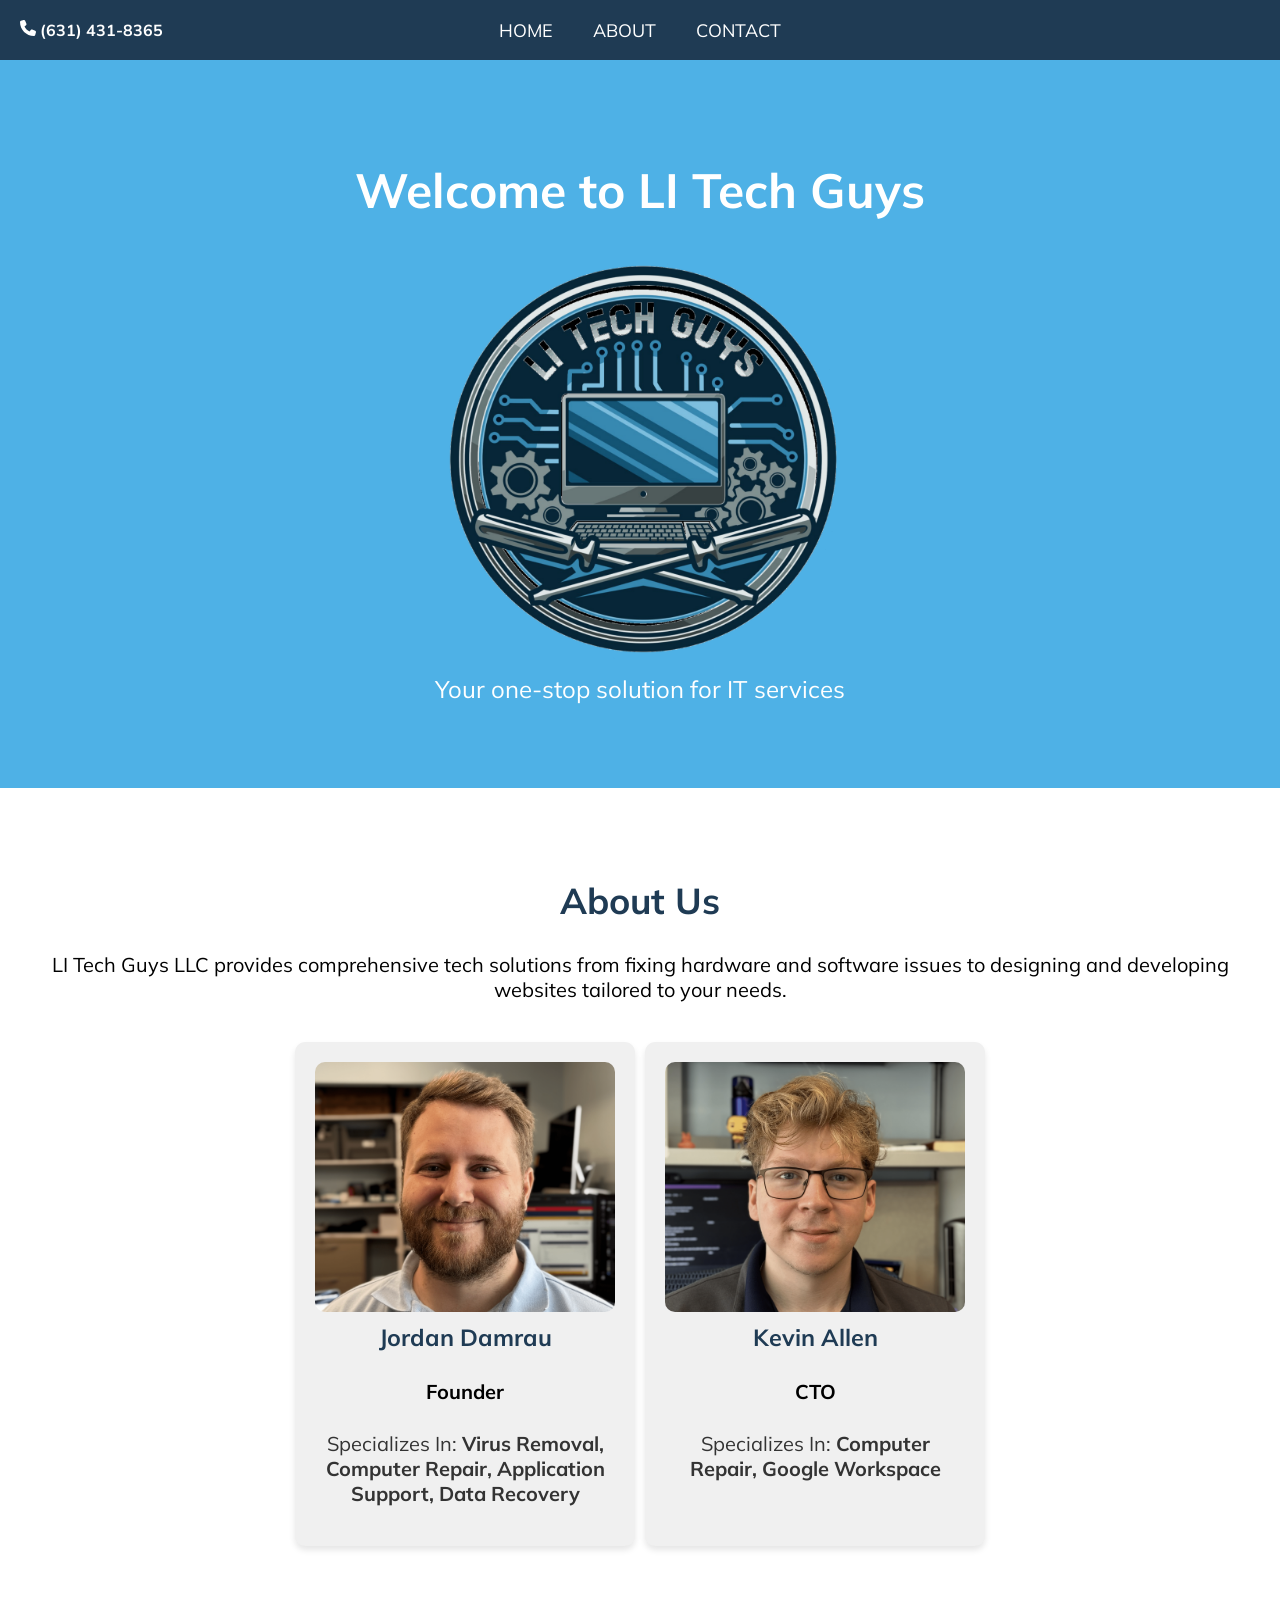
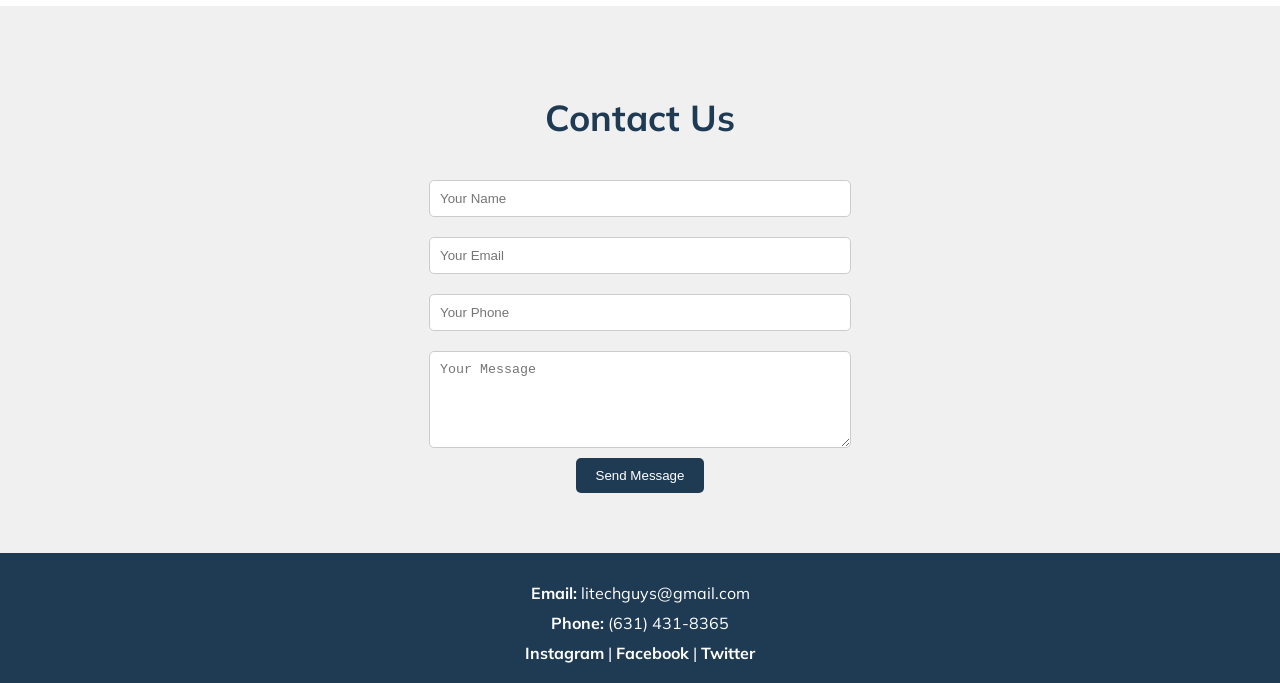
==== commit 95c477e4: "Fixed Mobile" ====
--- a/index.html
+++ b/index.html
@@ -13,6 +13,9 @@
 
     <!-- Navbar -->
     <nav>
+        <a href="tel:+16314318365" class="phone-number">
+            <img src="imgs/phone.svg" alt="Phone Image" height="16" width="auto"> (631) 431-8365
+        </a>
         <div class="menu-wrapper">
             <div class="menu" id="menu">
                 <a href="#home">HOME</a>
@@ -21,15 +24,19 @@
             </div>
         </div>
         <!-- Hamburger Icon for Mobile -->
-        <div class="hamburger" id="hamburger" onclick="toggleMenu()">
+        <div id="hamburger">
             <span></span>
             <span></span>
             <span></span>
         </div>
-        <a href="tel:+16314318365" class="phone-number">
-            <img src="imgs/phone.svg" alt="Phone Image" height="16" width="auto"> (631) 431-8365
-        </a>
     </nav>
+
+    <!-- ✅ Mobile Menu (Added Missing Part) -->
+    <div class="mobile-menu" id="mobile-menu">
+        <a href="#home">HOME</a>
+        <a href="#about">ABOUT</a>
+        <a href="#contact">CONTACT</a>
+    </div>
 
     <!-- Hero Section (Home) -->
     <section id="home">
@@ -48,13 +55,13 @@
             <div class="card" onclick="window.location.href='mailto:jordan@litechguys.com';">
                 <img src="imgs/jordan.png" alt="Jordan Damrau">
                 <h3>Jordan Damrau</h3>
-                <h4>Owner</h4>
+                <h4>Founder</h4>
                 <p>Specializes In: <b>Virus Removal, Computer Repair, Application Support, Data Recovery</b></p>
             </div>
             <div class="card" onclick="window.location.href='mailto:kevin@litechguys.com';">
                 <img src="imgs/kevin.png" alt="Kevin Allen">
                 <h3>Kevin Allen</h3>
-                <h4>Owner</h4>
+                <h4>CTO</h4>
                 <p>Specializes In: <b>Computer Repair, Google Workspace</b></p>
             </div>
         </div>
@@ -81,26 +88,24 @@
         <b><a href="https://www.twitter.com/litechguys">Twitter</a></b>
     </footer>
 
+    <!-- ✅ FIXED JavaScript -->
+    <script>
+        document.addEventListener("DOMContentLoaded", function () {
+            const hamburger = document.getElementById("hamburger");
+            const mobileMenu = document.getElementById("mobile-menu");
+
+            hamburger.addEventListener("click", function () {
+                mobileMenu.classList.toggle("open");
+            });
+
+            // Close menu when a link is clicked (Mobile Only)
+            document.querySelectorAll('.mobile-menu a').forEach(link => {
+                link.addEventListener("click", function () {
+                    mobileMenu.classList.remove("open");
+                });
+            });
+        });
+    </script>
+
 </body>
-<script>
-    // Function to toggle the menu open/close
-    function toggleMenu() {
-        const menu = document.getElementById('menu');
-        const hamburger = document.getElementById('hamburger');
-
-        menu.classList.toggle('open'); // Toggle the mobile menu visibility
-        hamburger.classList.toggle('active'); // Toggle the hamburger icon state
-    }
-
-    // Close the menu when any link is clicked
-    document.querySelectorAll('.menu a').forEach(link => {
-        link.addEventListener('click', () => {
-            const menu = document.getElementById('menu');
-            const hamburger = document.getElementById('hamburger');
-
-            menu.classList.remove('open'); // Close the menu
-            hamburger.classList.remove('active'); // Reset the hamburger icon state
-        });
-    });
-</script>
 </html>
--- a/styles.css
+++ b/styles.css
@@ -1,64 +1,59 @@
 /* Global Styles */
 body, html {
-    overflow-x: hidden;
     margin: 0;
     padding: 0;
     font-family: "Mulish", sans-serif;
-    font-optical-sizing: auto;
-    font-weight: 200;
-    font-style: normal;
     scroll-behavior: smooth;
     background-color: #f5f5f5;
-}
-
-body {
-    padding-top: 60px; /* Adjust this value based on navbar height */
-}
-
-/* Navbar */
+    overflow-x: hidden; /* Prevents unwanted horizontal scrolling */
+}
+
+/* Navbar - Fixed at the Top */
 nav {
     position: fixed;
     top: 0;
     left: 0;
-    width: 100vw; /* Ensures it spans the full width */
+    width: 100%;
+    background-color: #1f3b54;
+    padding: 10px 20px;
+    display: flex;
+    justify-content: space-between;
+    align-items: center;
     box-sizing: border-box;
-    background-color: #1f3b54;
-    padding: 10px 20px;
-    display: flex;
-    justify-content: center;
-    align-items: center;
-    z-index: 1000; /* Ensures it's above other content */
-}
-
-/* Phone Number (Right Side) */
+    z-index: 1000; /* Ensures navbar stays above other content */
+    height: 60px;
+}
+
+/* Phone Number (Left Side on Mobile, Right on Desktop) */
 .phone-number {
-    position: absolute;
-    right: 20px; /* Keeps it locked to the right */
     font-weight: bold;
     color: white;
     text-decoration: none;
     transition: color 0.3s ease;
-    max-width: 100%; /* Ensures they don’t extend beyond the screen */
 }
 
 .phone-number:hover {
     color: #4eb1e6;
 }
 
-/* Menu Wrapper (Centers the Menu) */
+/* Desktop Menu Wrapper (Centers the Menu in Desktop View) */
 .menu-wrapper {
-    flex: 1;
     display: flex;
     justify-content: center;
-}
-
-/* Menu Styles */
+    flex-grow: 1;
+    text-align: center;
+    position: absolute;
+    left: 50%;
+    transform: translateX(-50%);
+}
+
+/* Desktop Menu */
 .menu {
     display: flex;
     gap: 20px;
 }
 
-nav a {
+.menu a {
     color: white;
     text-decoration: none;
     padding: 10px;
@@ -66,24 +61,24 @@
     transition: color 0.3s ease;
 }
 
-nav a:hover {
-    color: #4eb1e6; /* Light blue hover effect */
-}
-
-/* Hamburger icon (Replaces Phone Number on Mobile) */
-.hamburger {
-    position: absolute;
-    right: 20px;
-    display: none; /* Hidden on desktop */
+.menu a:hover {
+    color: #4eb1e6;
+}
+
+/* Hamburger Icon (Mobile Only) */
+#hamburger {
+    display: none;
     flex-direction: column;
     justify-content: space-between;
     width: 30px;
-    height: 18px;
+    height: 22px;
     cursor: pointer;
-    max-width: 100%; /* Ensures they don’t extend beyond the screen */
-}
-
-.hamburger span {
+    position: absolute;
+    right: 20px;
+    z-index: 1100;
+}
+
+#hamburger span {
     background-color: white;
     height: 4px;
     width: 100%;
@@ -91,36 +86,68 @@
     transition: all 0.3s ease;
 }
 
-/* Mobile View */
+/* ✅ Fixed Mobile Menu (Now Fixed and Covers Screen) */
+.mobile-menu {
+    display: none;
+    position: fixed; /* Stays visible when scrolling */
+    top: 60px;
+    left: 0;
+    width: 100%;
+    height: 100vh; /* Full screen height */
+    background-color: #1f3b54;
+    flex-direction: column;
+    align-items: center;
+    text-align: center;
+    padding-top: 20px;
+    z-index: 999;
+    overflow-y: auto; /* Allow scrolling if needed */
+}
+
+/* Ensure visibility when open */
+.mobile-menu.open {
+    display: flex;
+}
+
+/* Mobile Menu Items */
+.mobile-menu a {
+    display: block;
+    padding: 15px;
+    width: 100%;
+    font-size: 20px;
+    color: white;
+    text-decoration: none;
+}
+
+.mobile-menu a:hover {
+    background-color: #4eb1e6;
+}
+
+/* Push Page Content Down (Prevents Overlap) */
+body {
+    padding-top: 60px;
+}
+
+/* Responsive Styling */
 @media (max-width: 768px) {
     nav {
-        justify-content: space-between; /* Ensures even spacing in mobile */
-    }
-
+        justify-content: space-between;
+    }
+
+    /* Move phone number to left */
+    .phone-number {
+        position: absolute;
+        left: 20px;
+        font-size: 16px;
+    }
+
+    /* Hide desktop menu */
     .menu-wrapper {
-        display: none; /* Hide menu on mobile */
-    }
-
-    .hamburger {
-        display: flex; /* Show hamburger */
-    }
-
-    .phone-number {
-        display: none; /* Hide phone number on mobile */
-    }
-
-    /* Mobile Menu */
-    nav .menu.open {
+        display: none;
+    }
+
+    /* Show hamburger icon */
+    #hamburger {
         display: flex;
-        flex-direction: column;
-        gap: 10px;
-        position: absolute;
-        top: 60px;
-        left: 0;
-        width: 100vw; /* Ensures the menu covers the entire width without overflow */
-        background-color: #1f3b54;
-        padding: 10px 0;
-        text-align: center;
     }
 }
 
@@ -265,33 +292,4 @@
 footer p {
     margin: 10px 0;
     color: white;
-}
-
-.logo img {
-    max-width: 100px;  /* Adjust this value to control the size */
-    height: auto;
-}
-
-/* Scroll Down Arrow */
-.scroll-down {
-    position: absolute;
-    left: 50%;
-    bottom: 30px;
-    display: block;
-    text-align: center;
-    font-size: 20px;
-    z-index: 100;
-    width: 20px;
-    height: 20px;
-    border-bottom: 2px solid #fff;
-    border-right: 2px solid #fff;
-    transform: translate(-50%, 0%) rotate(45deg);
-    animation: fade_move_down 4s ease-in-out infinite;
-}
-
-/* Mobile Menu Animation */
-@keyframes fade_move_down {
-    0% { opacity: 0; transform: translate(-50%, -10px) rotate(45deg); }
-    50% { opacity: 1; transform: translate(-50%, 0) rotate(45deg); }
-    100% { opacity: 0; transform: translate(-50%, 10px) rotate(45deg); }
 }
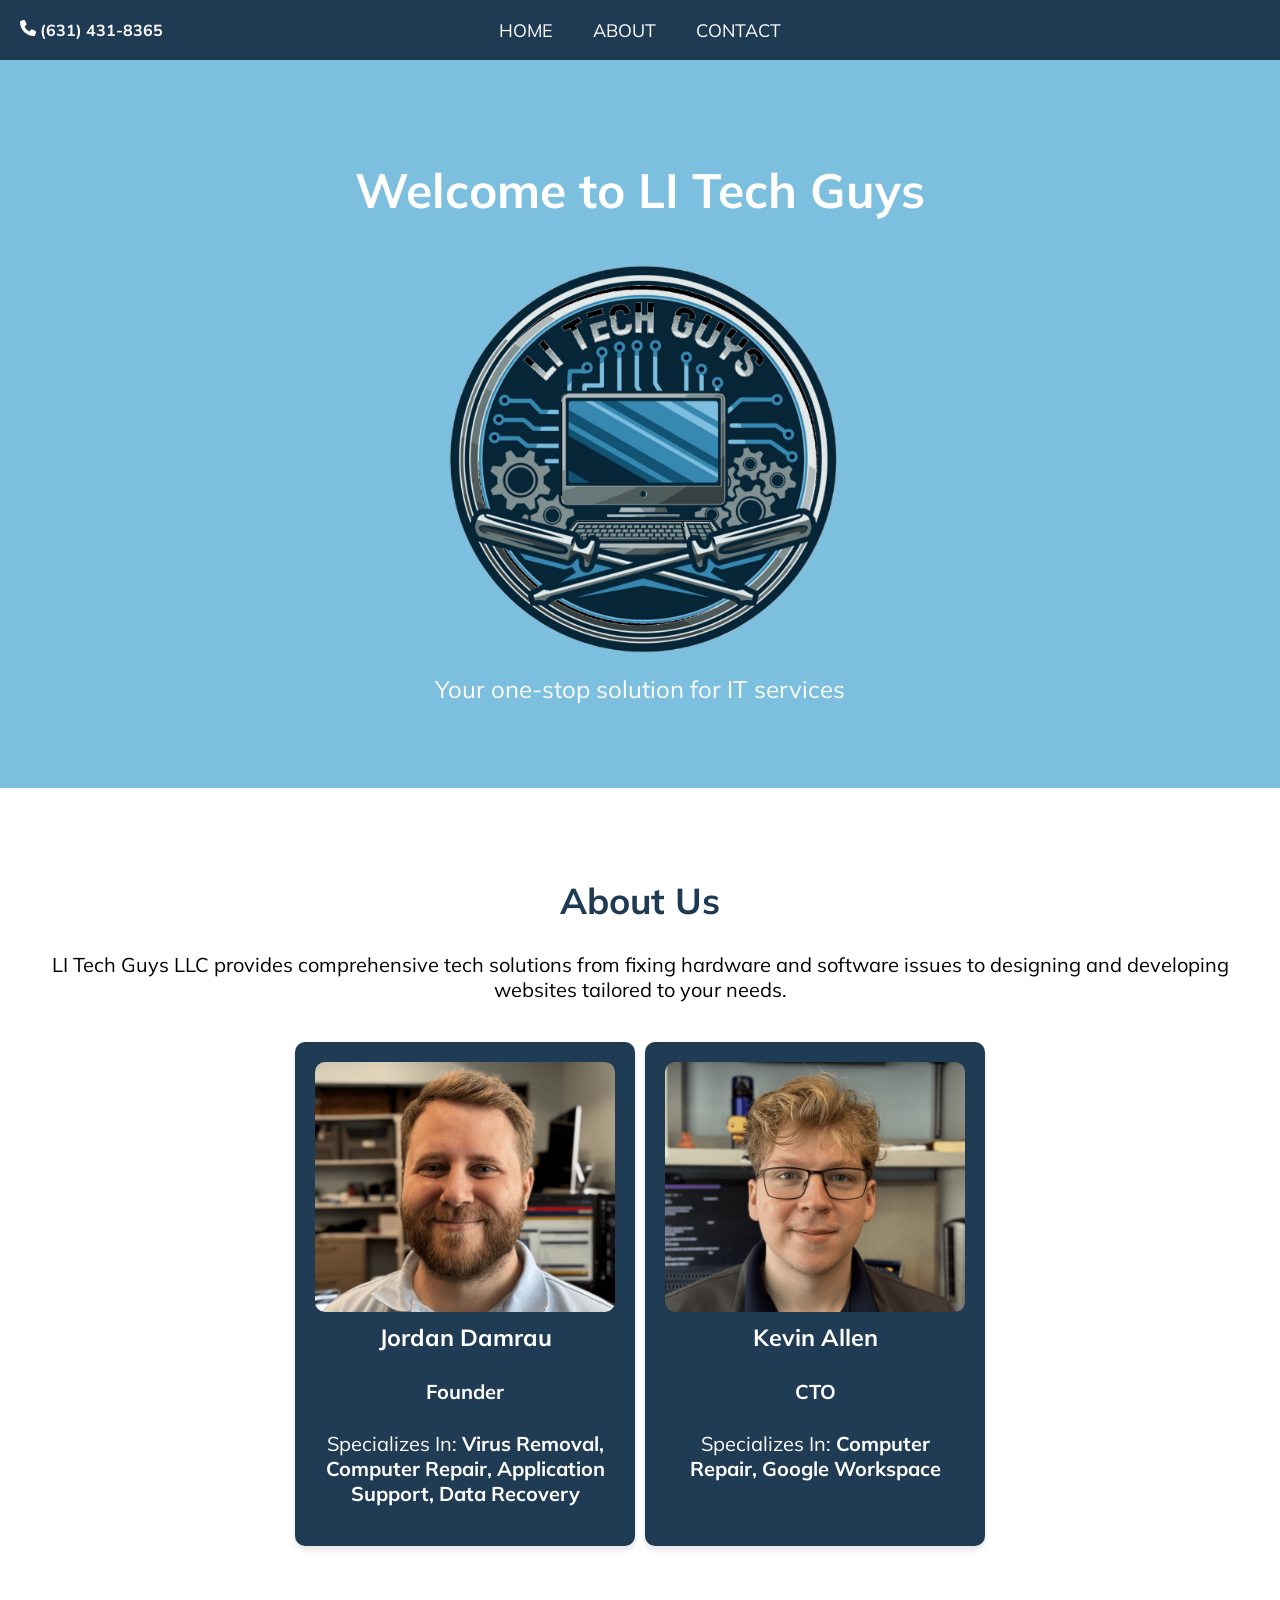
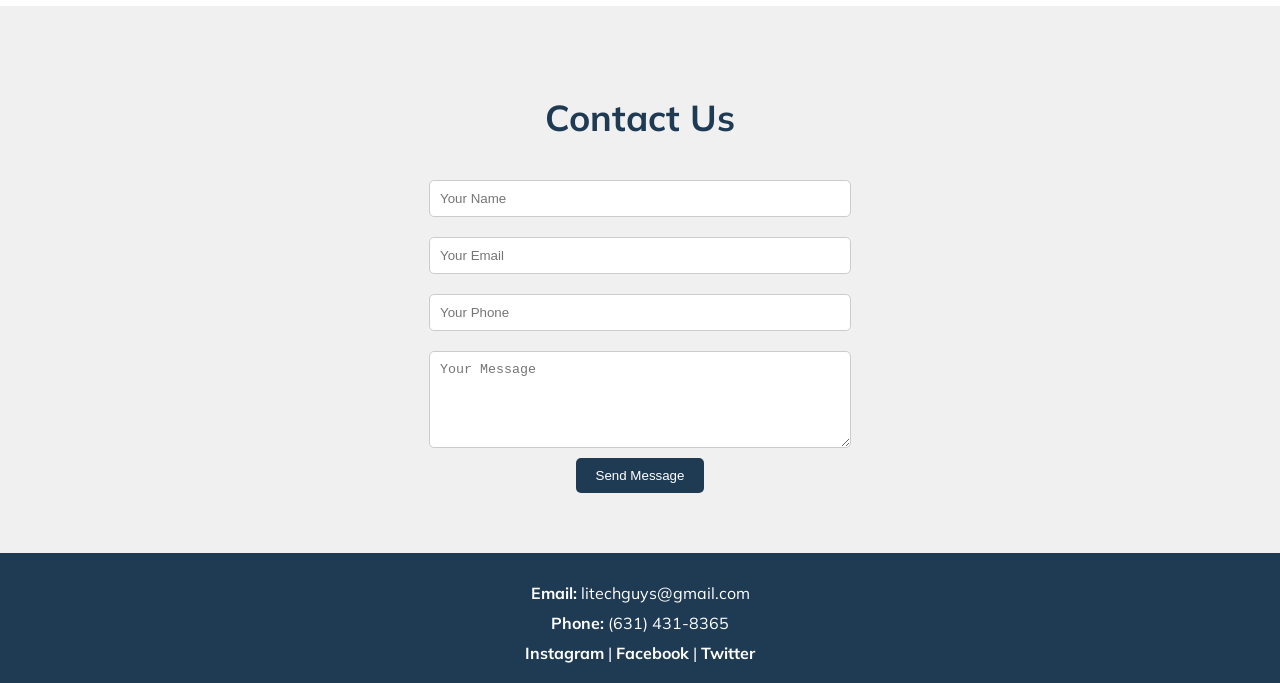
==== commit db930c9f: "pushing color changes" ====
--- a/index.html
+++ b/index.html
@@ -31,7 +31,7 @@
         </div>
     </nav>
 
-    <!-- ✅ Mobile Menu (Added Missing Part) -->
+    <!-- Mobile Menu (Added Missing Part) -->
     <div class="mobile-menu" id="mobile-menu">
         <a href="#home">HOME</a>
         <a href="#about">ABOUT</a>
@@ -88,7 +88,7 @@
         <b><a href="https://www.twitter.com/litechguys">Twitter</a></b>
     </footer>
 
-    <!-- ✅ FIXED JavaScript -->
+    <!-- FIXED JavaScript -->
     <script>
         document.addEventListener("DOMContentLoaded", function () {
             const hamburger = document.getElementById("hamburger");
--- a/styles.css
+++ b/styles.css
@@ -33,7 +33,7 @@
 }
 
 .phone-number:hover {
-    color: #4eb1e6;
+    color: #7DBFDF;
 }
 
 /* Desktop Menu Wrapper (Centers the Menu in Desktop View) */
@@ -62,7 +62,7 @@
 }
 
 .menu a:hover {
-    color: #4eb1e6;
+    color: #7DBFDF;
 }
 
 /* Hamburger Icon (Mobile Only) */
@@ -153,7 +153,7 @@
 
 /* Hero Section */
 #home {
-    background-color: #4eb1e6; /* Light blue from logo */
+    background-color: #7DBFDF; /* Light blue from logo */
     padding: 60px 20px;
     text-align: center;
     color: white;
@@ -171,6 +171,7 @@
 /* About Section */
 #about {
     padding: 60px 20px;
+    
     background-color: #fff;
     text-align: center;
     font-size: 20px;
@@ -191,7 +192,8 @@
 
 .card {
     z-index: 0;
-    background-color: #f0f0f0;
+    background-color: #203B54;
+    color: #ffffff;
     padding: 20px;
     border-radius: 10px;
     width: 300px;
@@ -218,12 +220,12 @@
 }
 
 .card h3 {
-    color: #1f3b54;
+    color: #ffffff;
     margin-top: 10px;
 }
 
 .card p {
-    color: #333;
+    color: #ffffff;
 }
 
 .card a {
@@ -268,7 +270,7 @@
 }
 
 #contact button:hover {
-    background-color: #4eb1e6;
+    background-color: #7DBFDF;
 }
 
 /* Footer */
@@ -286,7 +288,7 @@
 }
 
 footer a:hover {
-    color: #4eb1e6;
+    color: #7DBFDF;
 }
 
 footer p {
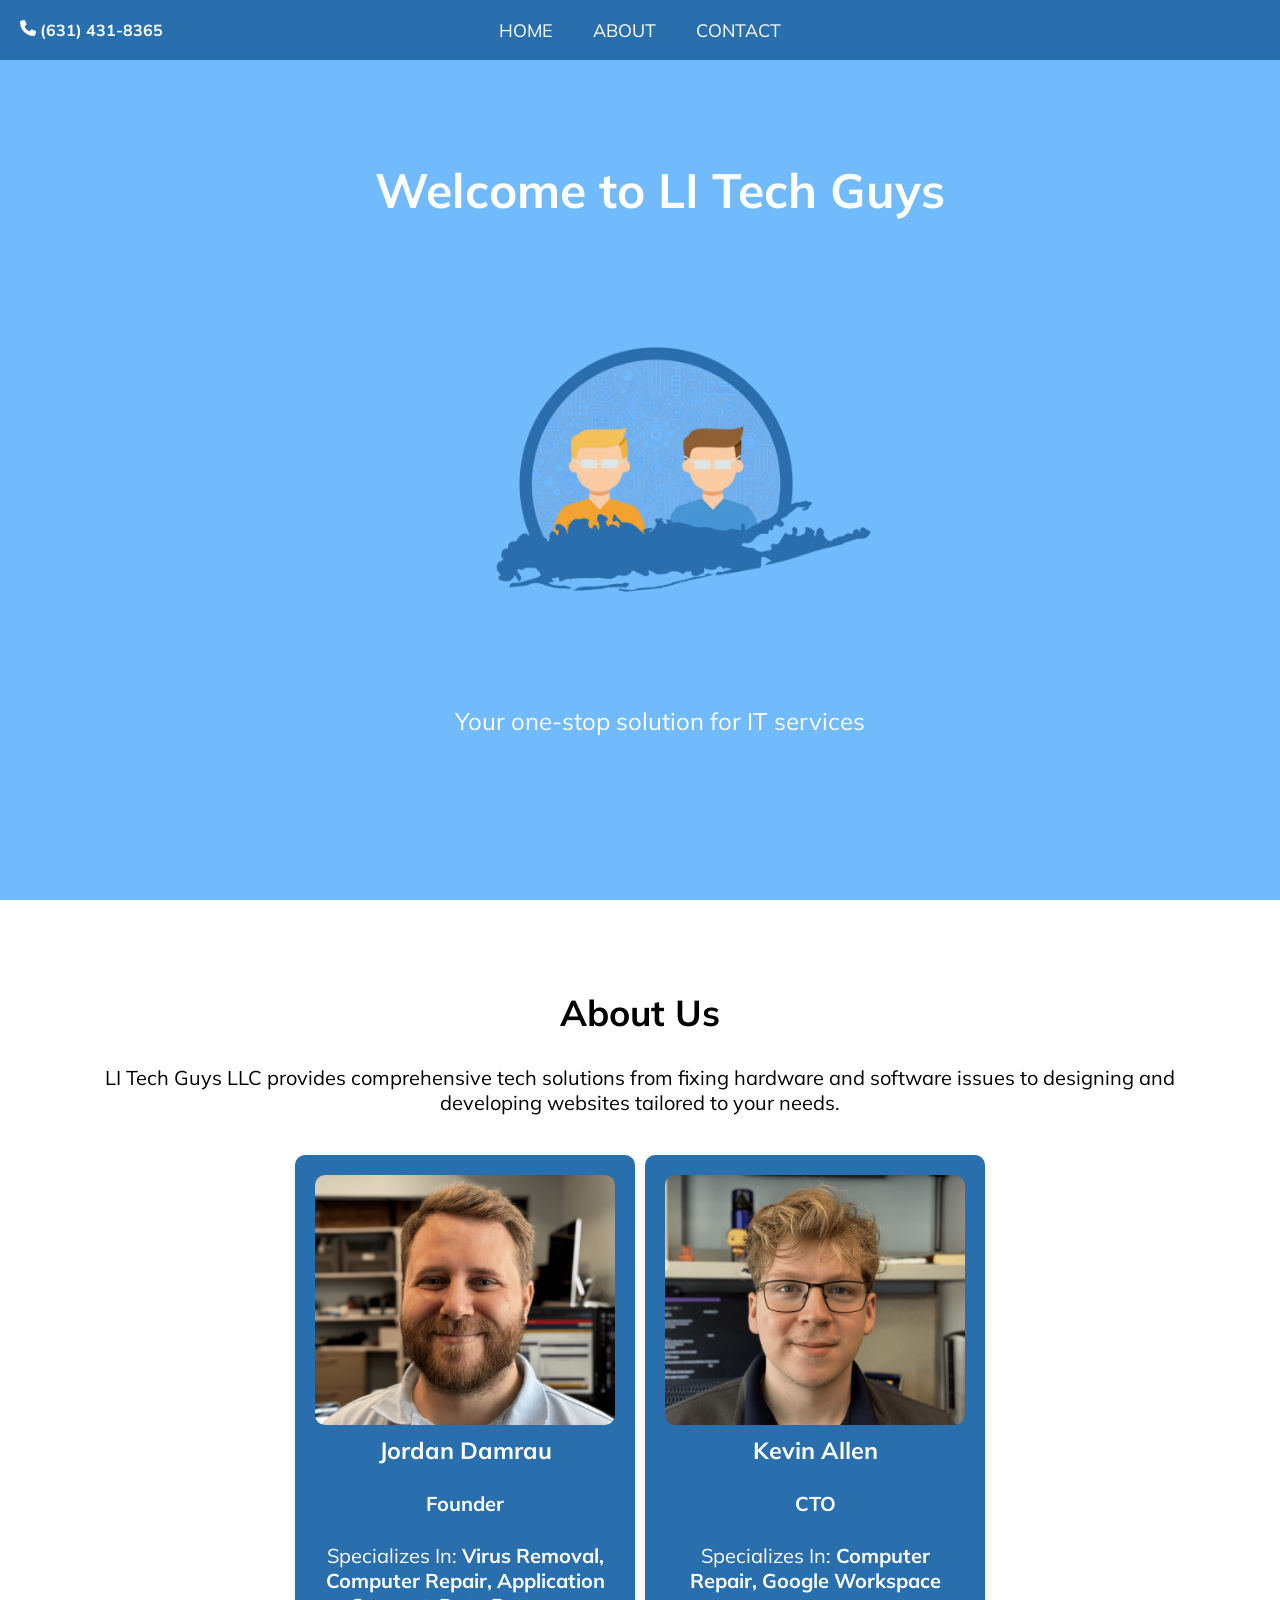
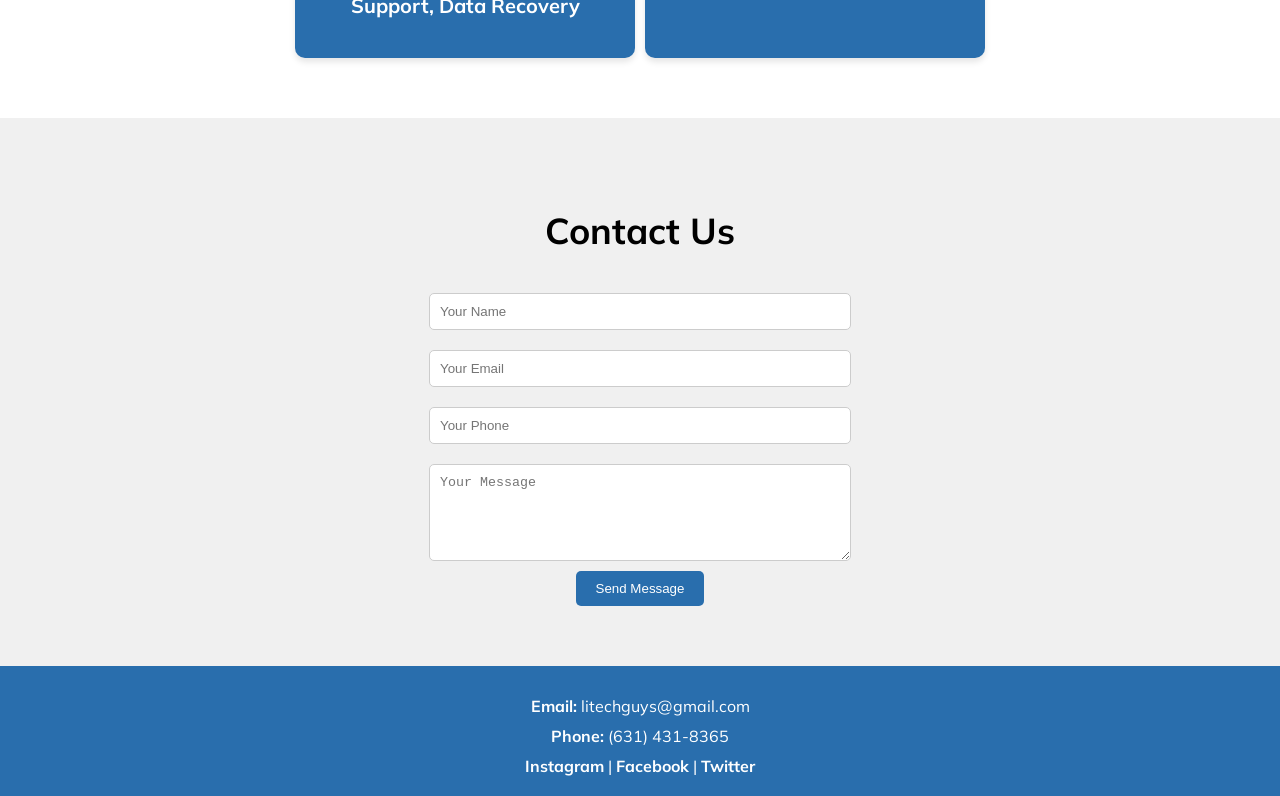
==== commit c9aac39f: "Changed logo and color" ====
--- a/index.html
+++ b/index.html
@@ -41,7 +41,7 @@
     <!-- Hero Section (Home) -->
     <section id="home">
         <h1>Welcome to LI Tech Guys</h1>
-        <img src="imgs/logo.png" alt="LI Tech Guys Logo" height="400" width="auto">
+        <img src="imgs/logo.png" alt="LI Tech Guys Logo" height="60%" width="auto">
         <p>Your one-stop solution for IT services</p>
     </section>
 
--- a/styles.css
+++ b/styles.css
@@ -14,7 +14,7 @@
     top: 0;
     left: 0;
     width: 100%;
-    background-color: #1f3b54;
+    background-color: #296EAD;
     padding: 10px 20px;
     display: flex;
     justify-content: space-between;
@@ -33,7 +33,7 @@
 }
 
 .phone-number:hover {
-    color: #7DBFDF;
+    color: #71BAFC;
 }
 
 /* Desktop Menu Wrapper (Centers the Menu in Desktop View) */
@@ -62,7 +62,7 @@
 }
 
 .menu a:hover {
-    color: #7DBFDF;
+    color: #71BAFC;
 }
 
 /* Hamburger Icon (Mobile Only) */
@@ -94,7 +94,7 @@
     left: 0;
     width: 100%;
     height: 100vh; /* Full screen height */
-    background-color: #1f3b54;
+    background-color: #296EAD;
     flex-direction: column;
     align-items: center;
     text-align: center;
@@ -119,7 +119,7 @@
 }
 
 .mobile-menu a:hover {
-    background-color: #4eb1e6;
+    background-color: #71BAFC;
 }
 
 /* Push Page Content Down (Prevents Overlap) */
@@ -153,10 +153,14 @@
 
 /* Hero Section */
 #home {
-    background-color: #7DBFDF; /* Light blue from logo */
+    background-color: #71BAFC; /* Light blue from logo */
     padding: 60px 20px;
     text-align: center;
     color: white;
+    width: 100%;
+    height: 80vh; /* or 100vh if you want it to fill the screen */
+    overflow: hidden;
+    white-space: nowrap; /* Prevents wrapping */
 }
 
 #home h1 {
@@ -170,8 +174,7 @@
 
 /* About Section */
 #about {
-    padding: 60px 20px;
-    
+    padding: 60px 100px;
     background-color: #fff;
     text-align: center;
     font-size: 20px;
@@ -179,7 +182,6 @@
 
 #about h2 {
     font-size: 36px;
-    color: #1f3b54;
 }
 
 /* Cards for Team Members */
@@ -192,7 +194,7 @@
 
 .card {
     z-index: 0;
-    background-color: #203B54;
+    background-color: #296EAD;
     color: #ffffff;
     padding: 20px;
     border-radius: 10px;
@@ -242,7 +244,6 @@
 
 #contact h2 {
     font-size: 36px;
-    color: #1f3b54;
 }
 
 #contact form {
@@ -261,7 +262,7 @@
 }
 
 #contact button {
-    background-color: #1f3b54;
+    background-color: #296EAD;
     color: white;
     border: none;
     padding: 10px 20px;
@@ -275,7 +276,7 @@
 
 /* Footer */
 footer {
-    background-color: #1f3b54;
+    background-color: #296EAD;
     color: white;
     padding: 20px;
     text-align: center;
@@ -288,7 +289,7 @@
 }
 
 footer a:hover {
-    color: #7DBFDF;
+    color: #71BAFC;
 }
 
 footer p {
